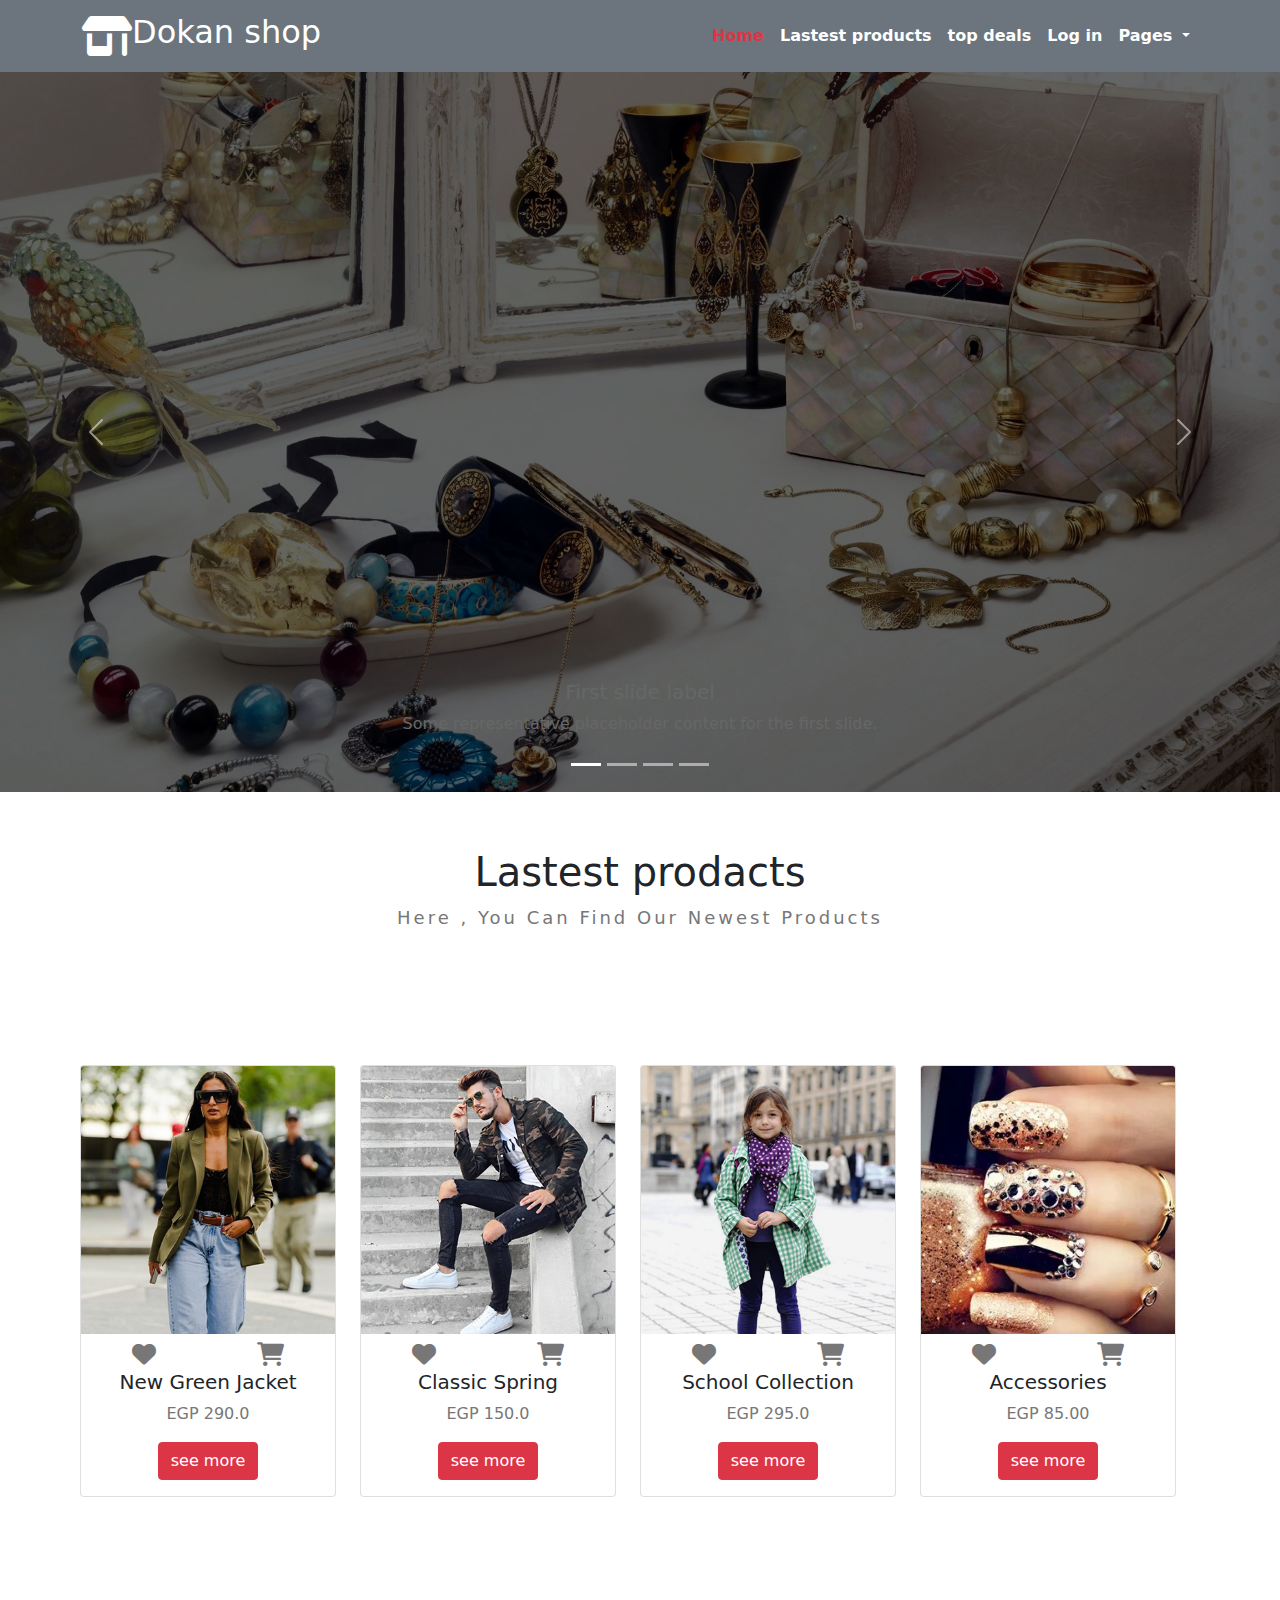
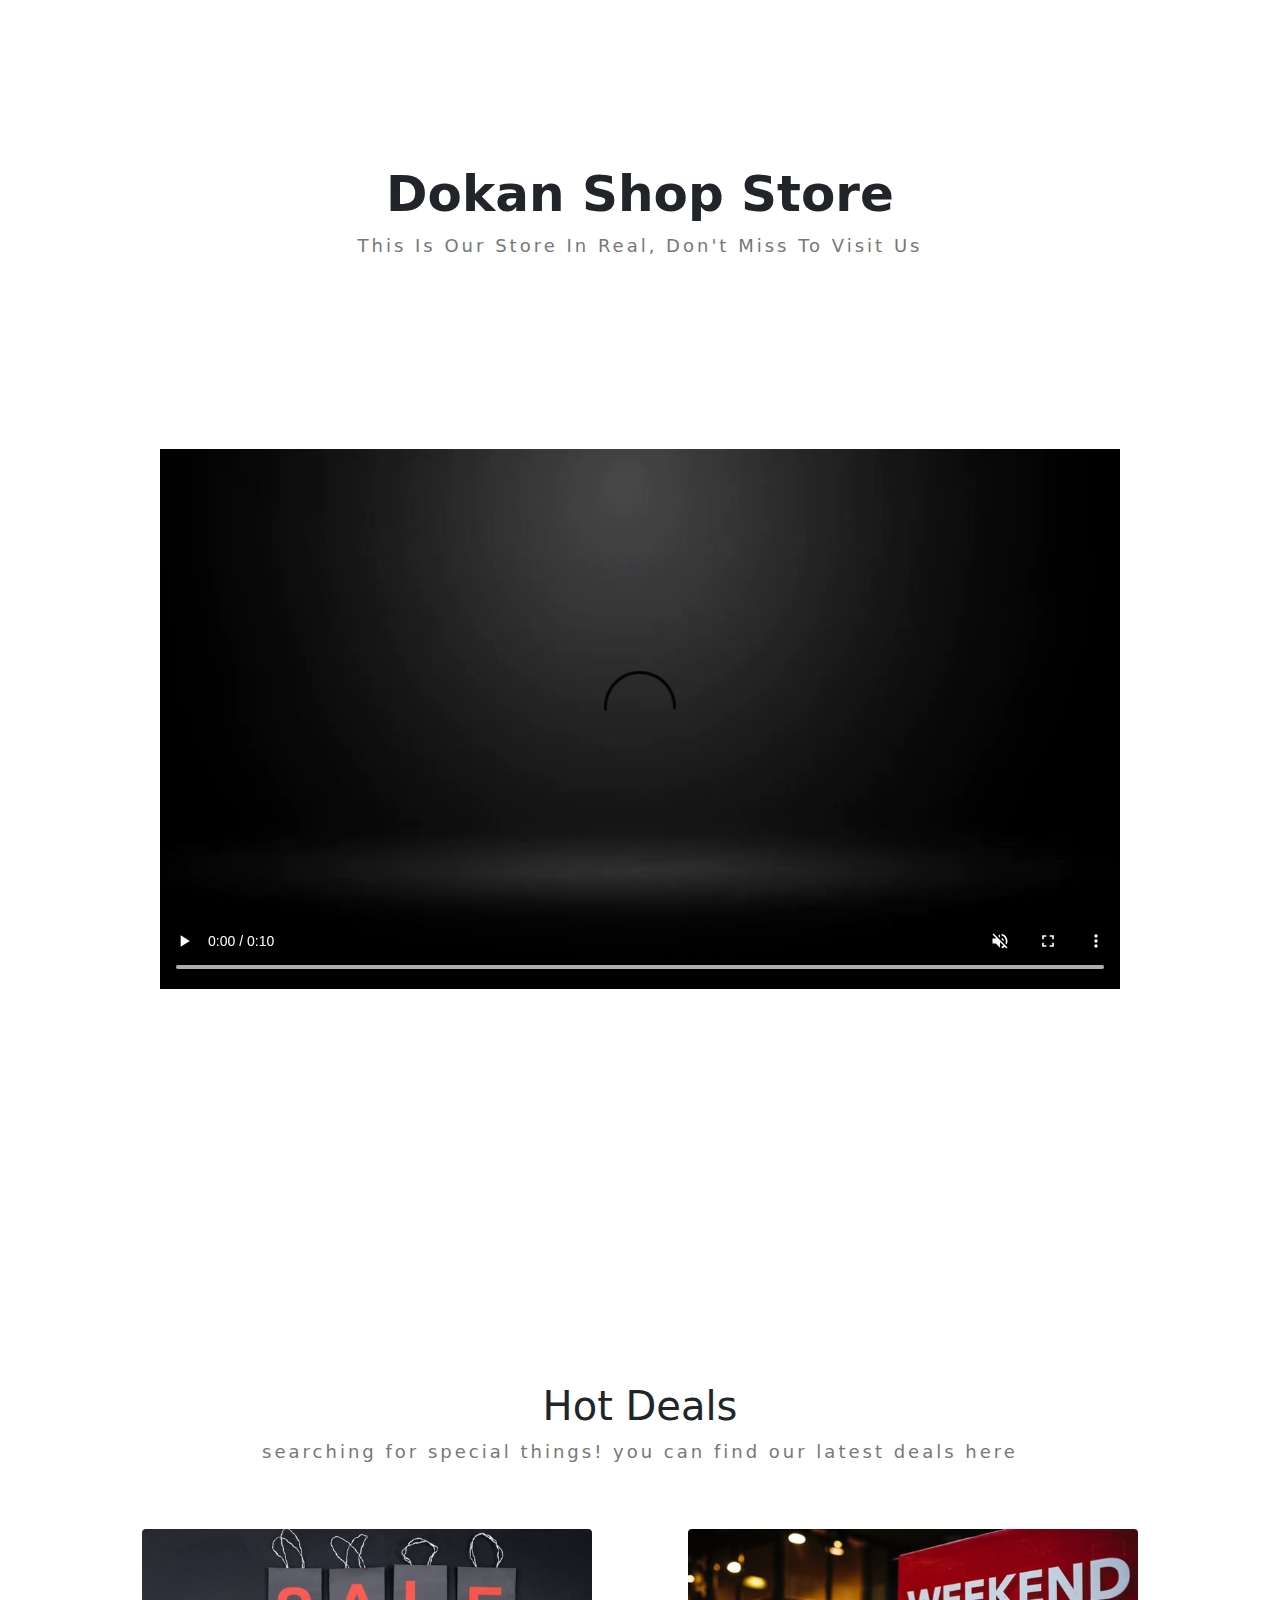
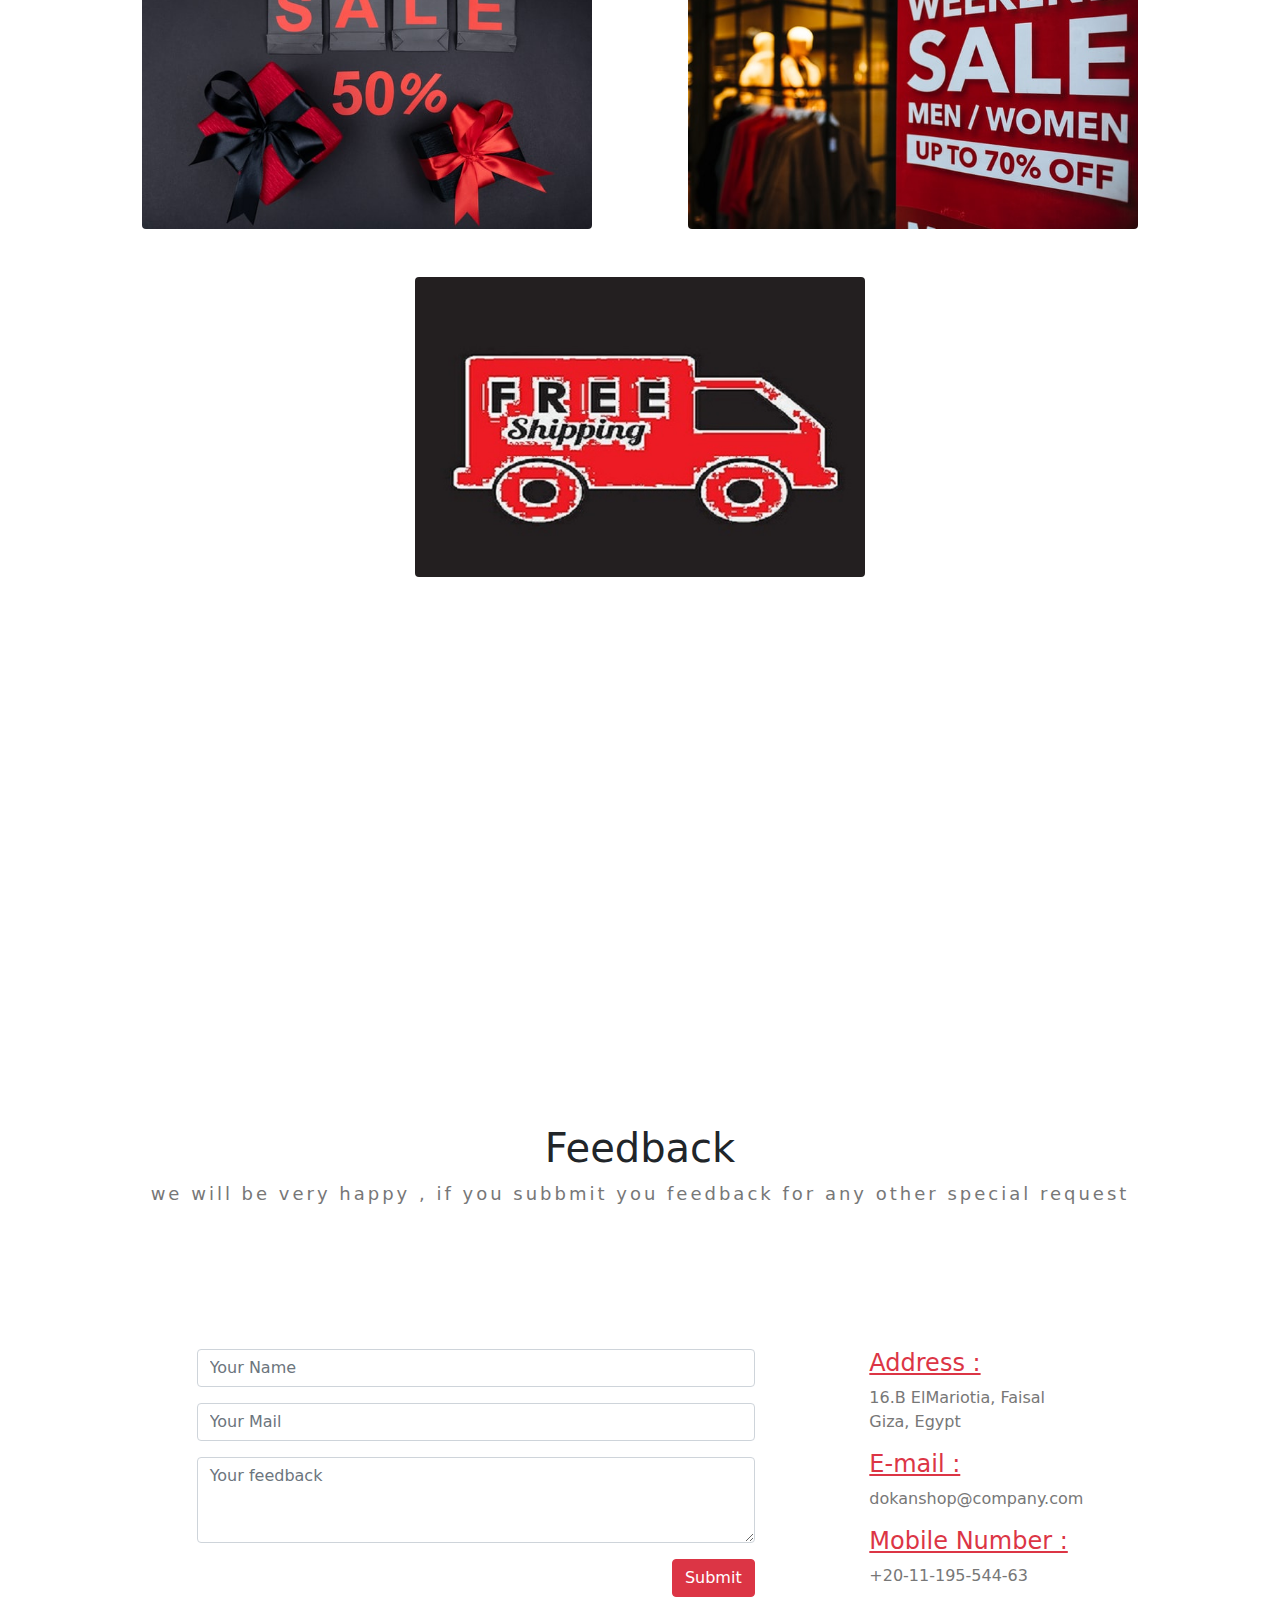
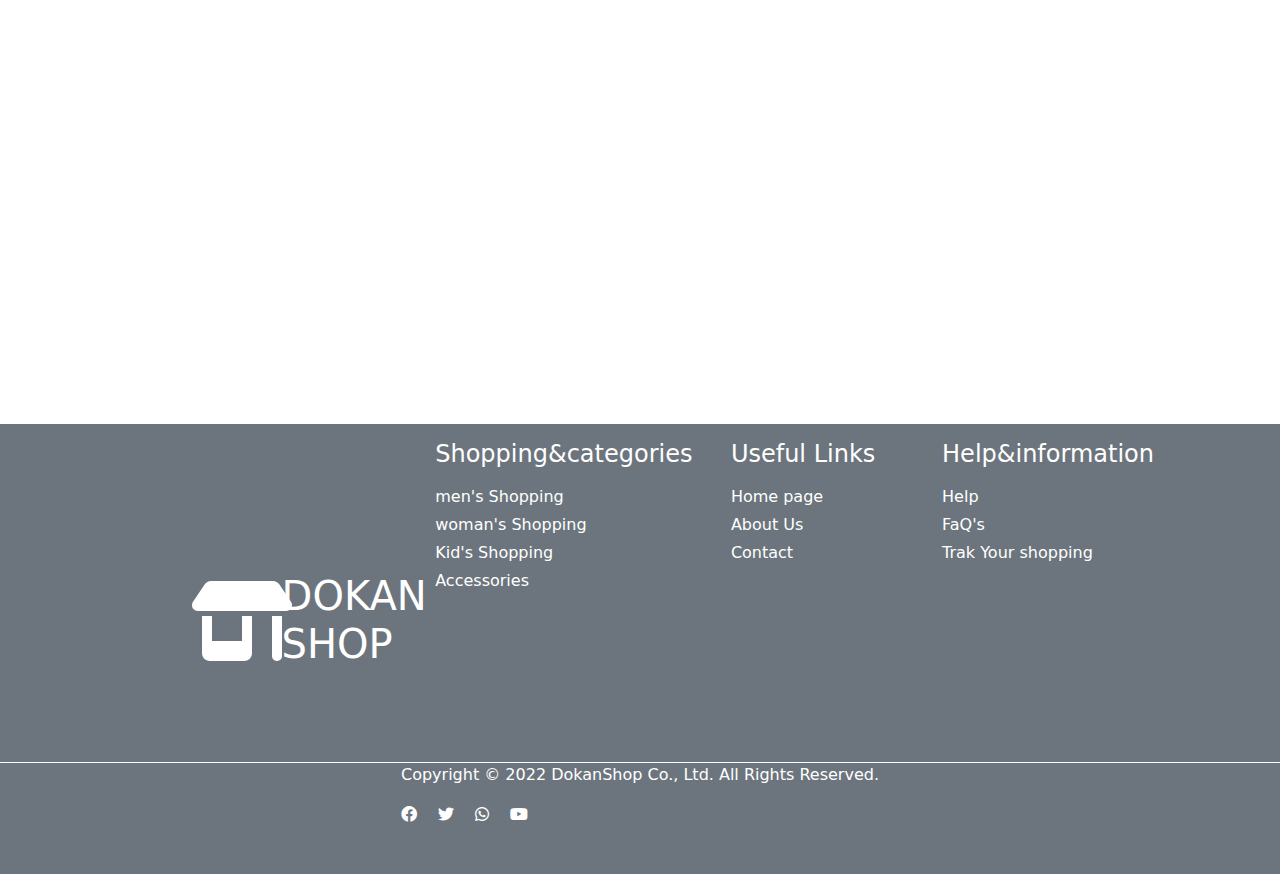
==== index.html @ e144c620 "Original" ====
<!DOCTYPE html>
<html lang="en">
<head>
    <meta charset="UTF-8">
    <meta http-equiv="X-UA-Compatible" content="IE=edge">
    <meta name="viewport" content="width=device-width, initial-scale=1.0">
    <link rel="stylesheet" href="all.css">
    <link rel="stylesheet" href="bootstrap/bootstrap.css">
    <link rel="stylesheet" href="style.css">
    <title>Home</title>
</head>
<body>
    <!-- s -->
    <nav class="navbar navbar-expand-lg navbar navbar-dark  text-white  bg-secondary sticky-top ">
        <div class="container">
          <i class="fa-solid fa-shop fs-1"></i>
          <a class="navbar-brand" href="#"><h2>Dokan shop</h2></a>
          <button class="navbar-toggler" type="button" data-bs-toggle="collapse" data-bs-target="#navbarSupportedContent" aria-controls="navbarSupportedContent" aria-expanded="false" aria-label="Toggle navigation">
            <span class="navbar-toggler-icon"></span>
          </button>
          <div class="collapse navbar-collapse justify-content-end" id="navbarSupportedContent">
            <ul class="navbar-nav mb-2 mb-lg-0">
              <li class="nav-item">
                <a class="nav-link active text-danger color" aria-current="page" href="#">Home</a>
              </li>
              <li class="nav-item">
                <a class="nav-link active  " href="#1111">Lastest products</a>
              </li>
              <li class="nav-item">
                <a class="nav-link active " href="#2222">top deals</a>
              </li>
              <li class="nav-item">
                <a class="nav-link active " href="log in .html">Log in</a>
              </li>
              <li class="nav-item dropdown">
                <a class="nav-link dropdown-toggle active " href="#" id="navbarDropdown" role="button" data-bs-toggle="dropdown" aria-expanded="false">
                  Pages
                </a>
                <ul class="dropdown-menu bg-secondary " aria-labelledby="navbarDropdown ">
                  <li><a class="dropdown-item text-white" href="About Us.html">About Us</a></li>
                  <li><a class="dropdown-item text-white" href="men's.html">men's</a></li>
                  <li><a class="dropdown-item text-white" href="woman's.html">Women's</a></li>
                  <li><a class="dropdown-item text-white" href="kid's.html">kid's</a></li>
                  <li><a class="dropdown-item text-white" href="Accessories.html">Accessories</a></li>
                  <li><hr class="dropdown-divider"></li>
                  <li><a class="dropdown-item text-white" href="contact Us.html">Contact us</a></li>
                </ul>
              </li>
              
            </ul>
           
          </div>
        </div>
      </nav>
    <!-- e -->
<!-- s -->
<div id="carouselExampleCaptions" class="carousel slide main" data-bs-ride="carousel">
    <div class="carousel-indicators ">
      <button type="button" data-bs-target="#carouselExampleCaptions" data-bs-slide-to="0" class="active" aria-current="true" aria-label="Slide 1"></button>
      <button type="button" data-bs-target="#carouselExampleCaptions" data-bs-slide-to="1" aria-label="Slide 2"></button>
      <button type="button" data-bs-target="#carouselExampleCaptions" data-bs-slide-to="2" aria-label="Slide 3"></button>
      <button type="button" data-bs-target="#carouselExampleCaptions" data-bs-slide-to="3" aria-label="Slide 4"></button>
    </div>
    <div class="carousel-inner ">
      <div class="carousel-item active ">
        <img src="images/1.jpg" class="d-block w-100 " alt="...">
        <div class="carousel-caption d-none d-md-block ">
          <h5 >First slide label</h5>
          <p  >Some representative placeholder content for the first slide.</p>
        </div>
      </div>
      <div class="carousel-item ">
        <img src="images/2.jpg" class="d-block w-100 " alt="...">
        <div class="carousel-caption d-none d-md-block">
          <h5 >Second slide label</h5>
          <p >Some representative placeholder content for the second slide.</p>
        </div>
      </div>
      <div class="carousel-item">
        <img src="images/3.jpg" class="d-block w-100 " alt="...">
        <div class="carousel-caption d-none d-md-block">
          <h5  >Third slide label</h5 >
          <p >Some representative placeholder content for the third slide.</p>
        </div>
      </div>
      <div class="carousel-item">
        <img src="images/4.jpg" class="d-block w-100 " alt="...">
        <div class="carousel-caption d-none d-md-block ">
          <h5>Third slide label</h5 >
          <p >Some representative placeholder content for the third slide.</p>
        </div>
      </div>
    </div>
    <button class="carousel-control-prev" type="button" data-bs-target="#carouselExampleCaptions" data-bs-slide="prev">
      <span class="carousel-control-prev-icon" aria-hidden="true"></span>
      <span class="visually-hidden">Previous</span>
    </button>
    <button class="carousel-control-next" type="button" data-bs-target="#carouselExampleCaptions" data-bs-slide="next">
      <span class="carousel-control-next-icon" aria-hidden="true"></span>
      <span class="visually-hidden">Next</span>
    </button>
  </div>
<!-- e -->

<div class="lastest w-100 vh-100" id="1111">
  <div class="lastest1 w-100 h-25 d-flex flex-column align-items-center mt-5 " >
    <div class="lastest2 mt-lg-2 ">
      <h1>Lastest prodacts</h1>
    </div>
    <div class="lastest3 ">
      <p class="font">Here , You Can Find Our Newest Products</p>
    </div>
  </div>



<div class="maint2 d-flex flex-lg-row justify-content-lg-center">

  <div class="card me-lg-4" style="width: 16rem;">
    <img src="images/women-01.jpg" class="card-img-top" alt="error">
    <div class="card-body text-center pt-2">
      <i class="fa-solid fa-heart me-lg-5 fs-4"></i>
      <i class="fa-solid fa-cart-shopping ms-lg-5 fs-4"></i>
      <h5 class="card-title">New Green Jacket</h5>
      <p class="card-text lll">EGP 290.0</p>
      <a href="woman's.html" class="btn btn-danger maintt22 ">see more</a>
    </div>
  </div>

  <div class="card me-lg-4" style="width: 16rem;">
    <img src="images/men-01.jpg" class="card-img-top" alt="error">
    <div class="card-body text-center pt-2">
      <i class="fa-solid fa-heart me-lg-5 fs-4 "></i>
      <i class="fa-solid fa-cart-shopping ms-lg-5 fs-4"></i>
      <h5 class="card-title">Classic Spring</h5>
      <p class="card-text lll">EGP 150.0</p>
      <a href="men's.html" class="btn btn-danger maintt22 ">see more</a>
    </div>
  </div>

  <div class="card me-lg-4" style="width: 16rem;">
    <img src="images/kid-01.jpg" class="card-img-top" alt="error">
    <div class="card-body text-center pt-2">
      <i class="fa-solid fa-heart fs-4 me-lg-5"></i>
      <i class="fa-solid fa-cart-shopping fs-4 ms-lg-5"></i>
      <h5 class="card-title">School Collection</h5>
      <p class="card-text lll">EGP 295.0</p>
      <a href="kid's.html" class="btn btn-danger maintt22">see more</a>
    </div>
  </div>
  <div class="card me-lg-4" style="width: 16rem;">
    <img src="images/accessories-01.jpg" class="card-img-top" alt="error">
    <div class="card-body text-center pt-2">
      <i class="fa-solid fa-heart fs-4 me-lg-5"></i>
      <i class="fa-solid fa-cart-shopping fs-4 ms-lg-5"></i>
      <h5 class="card-title">Accessories</h5>
      <p class="card-text lll">EGP 85.00</p>
      <a href="Accessories.html" class="btn btn-danger maintt22">see more</a>
    </div>
  </div>
</div>
</div>


<div class="top w-100 " >

  <div class="lastest1 w-100 h-25 d-flex flex-column align-items-center mt-lg-3 " >
    <div class="lastest2 mt-lg-2 ">
      <h1 class="fontt">Dokan Shop Store</h1>
    </div>
    <div class="lastest3 ">
      <p class="font">This Is Our Store In Real, Don't Miss To Visit Us</p>
    </div>
  </div>
<div class="maintt5 d-flex justify-content-center">
<video controls autoplay loop muted class="w-75" >  <source src="video/videoplayback.mp4 "> </video>
</div>
</div>



<div class="maint55 w-100 mt-lg-1" id="2222" >

  <div class="lastest1 w-100 h-25 d-flex flex-column align-items-center mt-5 " >
    <div class="lastest2 mt-lg-2 ">
      <h1 >Hot Deals</h1>
    </div>
    <div class="lastest3 ">
      <p class="font">searching for special things! you can find our latest deals here</p>
    </div>
    <div class="first">
      <img src="images/first.jpg" width="450" height="300" class="rounded float-start m-lg-5" alt="error">
    <img src="images/secound.jpg" width="450" height="300" class="rounded float-end m-lg-5" alt="error">
    </div>
    
    
    <div class="text-center">
      <img src="images/third.jpg" width="450" height="300" class="rounded" alt="error">
    </div>
  </div>
</div>



<div class="secound w-100 vh-100">
  <div class="lastest1 w-100 h-25 d-flex flex-column align-items-center " >
    <div class="lastest2  ">
      <h1 >Feedback</h1>
    </div>
    <div class="lastest3 ">
      <p class="font">we will be very happy , if you subbmit you feedback for any other special request</p>
    </div>
  </div>
<!-- s -->
<div class="third container d-flex justify-content-lg-evenly ">
  <form action="" class="w-50">
  <div class="mb-3 w-100 ">
    <input type="fname" class="form-control mb-lg-3" id="exampleFormControlInput1" placeholder="Your Name">
    <input type="fname" class="form-control" id="exampleFormControlInput1" placeholder="Your Mail ">
  </div>
  <div class="mb-3 w-100">
    <textarea class="form-control" id="exampleFormControlTextarea1" rows="3" placeholder="Your feedback"></textarea></div>
     <div class="third1 d-flex flex-row-reverse"><input class="btn btn-danger" type="submit" value="Submit"></div>
  </form>
  <div class="third2">
    <div class="third3 mb-3">
      <ul class="list-unstyled">
     <li class="text-danger text-decoration-underline"> <h4>Address :</h4></li>
     <li class=" font3">16.B ElMariotia, Faisal</li>
     <li class="font3">Giza, Egypt</li>  
    </ul>
    </div>
    <div class="third4 mb-3">
      <ul class="list-unstyled">
  <li class="text-danger text-decoration-underline"><h4>E-mail :</h4></li>
  <li class="font3">dokanshop@company.com</li>
  </ul>
    </div>
    <div class="third5 ">
    <ul class="list-unstyled">
  <li class="text-danger text-decoration-underline"><h4>Mobile Number :</h4></li>
  <li class="font3">+20-11-195-544-63</li>
  </ul>
    </div>
  </div>
</div>
<!-- e -->
</div>





























<div class="footer w-100 bg-secondary ">
     

  <div class="footer11 w-100 h-75 d-flex flex-row-reverse"> <div class="footer5 text-white d-flex flex-row w-50">
    <div class="footer1 d-flex flex-column">
      <h4 class="mb-3 mt-3">Shopping&categories</h4>
      <a class="footer55 mb-1 " href="men's.html">men's Shopping</a >
      <a class="footer55 mb-1" href="woman's.html">woman's Shopping</a >
      <a class="footer55 mb-1" href="kid's.html">Kid's Shopping</a >
      <a class="footer55 mb-1" href="Accessories.html">Accessories</a >
    </div>
    <div class="footer3 d-flex flex-column w-25">
      <h4 class="mb-3 mt-3">Useful Links</h4>
      <a class="footer55 mb-1"  href="index.html">Home page</a >
      <a class="footer55 mb-1" href="About Us.html">About Us</a >
      <a class="footer55 mb-1" href="contact Us.html">Contact</a >
    </div>
    <div class="footer4 d-flex flex-column">
      <h4 class="mb-3 mt-3">Help&information</h4>
      <a class="footer55 mb-1" href="log in .html">Help</a >
      <a class="footer55 mb-1" href="log in .html">FaQ's</a >
      <a class="footer55" href="log in .html">Trak Your shopping</a>
    </div>
  
  </div><div class="footer2 d-flex flex-column-reverse ">
    
    <a class="footer65" href="log in .html"><h1 class="footer95 text-white ">DOKAN SHOP</h1></a>
  </div>
  <div class="footer22 d-flex flex-column-reverse"><i class="fa-solid fa-shop"></i></div>
  </div>
  <div class="footer10 bg-white w-100 "></div>
 
  <div class="footer30 w-100 h-25 d-flex justify-content-center">
    <div class="footer20 text-white">
    <p>Copyright © 2022 DokanShop Co., Ltd. All Rights Reserved.</p>
    <i class="fa-brands fa-facebook me-lg-3"></i>
    <i class="fa-brands fa-twitter me-lg-3"></i>
    <i class="fa-brands fa-whatsapp me-lg-3"></i>
    <i class="fa-brands fa-youtube me-lg-3"></i>
    </div>
</div>



</div>
</div>
</div>
    <script src="bootstrap/popper.js"></script>
    <script src="bootstrap/bootstrap.js"></script>
</body>
</html>
---- style.css ----
*{
    /* z-index: ; */
    scroll-behavior: smooth;
}
.collapse {
    font-weight: 700;
}
.nav-link:hover{
    background-color: red;
    font-variant: all-petite-caps;
}
.color:hover{
    color: white!important ;
}
.dropdown{
    font-weight: 600;
}
.dropdown-item:hover{
    background-color: red;
    font-variant: all-petite-caps;
}
.carousel-inner{
    position: relative;
    z-index: 0;
}
.dropdown-menu{
    z-index: 5;
}

.carousel-inner::after {
 position: absolute!important;
width: 100%;
height: 100%;
content: "";
background-color: rgba(0, 0, 0, 60%);
z-index: 0;

}
.carousel-item{
    z-index: 0;
}



.maint{
    height: 80vh;
    transform: translate(-50%,-50%);
}
.maint3{
    height: 20px;
}
.footer{
    height: 50vh;
    
}
.footer1{
    height: 19vh;
    text-decoration-line: none;
    color: white;
    width: 35%;
}
.footer3{
    height: 19vh;
    text-decoration-line: none;
    color: white;
}
.footer4{
    height: 19vh;
    text-decoration-line: none;
    color: white;
}
.footer5{
    flex-basis: 66%;
}
.footer55{
    text-decoration-line: none;
    color: white;
}
.footer2{
    width: 12%;
    height: 28vh;
}
.footer65{
    text-decoration-line:none ;
}
.footer10{
    height: 1px;
    
}
.footer22{
    width: 7%;
    height: 70%;
    font-size: 80px;
    color: white;
}
.footer95:hover{
    color: blue!important;
}
.fa-facebook:hover{
color: blue;
cursor: pointer;
}
.fa-twitter:hover{
    color: blue;
    cursor: pointer;
}
.fa-whatsapp:hover{
    color: green;
    cursor: pointer;
}
.fa-youtube:hover{
    color: red;
    cursor: pointer;
}
.font{
    color: #777;
    font-size: 18px;
    letter-spacing: 3px;
}
.carousel-caption{
    z-index: 10;
}
.maintt22:hover{
    transform: scale(1.1);
}
.fa-cart-shopping:hover{
    color: red;
    cursor: pointer;
}
.fa-heart:hover{
    color: red;
    cursor: pointer;
}
.fa-heart,.fa-cart-shopping,.lll{
    color: #777;
}
.fontt{
    font-size: 50px;
    font-weight: 600;
}
.maint55{
    height: 150vh;
}
.top{
    height: 130vh;
}
.font3{
    color: #777;
}
.header{
    height: 50vh;
    background:url(/images/11.jpg);
    background-size: cover;
    background-repeat: no-repeat;
    position: relative;
}
.header::after{
    position: absolute;
    content: "";
    width: 100%;
    height: 100%;
    background-color: rgba(0, 0, 0, 50%);
}
.header1{
    z-index: 10!important ;
}
.t5555{
    font-size: 60px;
}
.headerr2{
    height: 2px;
}
.kk{
    height: 250vh;
}
.cardt:hover{
transform: scale(1.05);
background-color: darkgray;
color: white;
cursor: pointer;
transition: 0.5s all;
}
.kk1{
    height: 270vh;
}
.fit1{
    border:  solid;
}
.third223{
    font-size: 30px;
}
.hold{
    font-size: 40px;
}
.p5{
    z-index: 100;
}
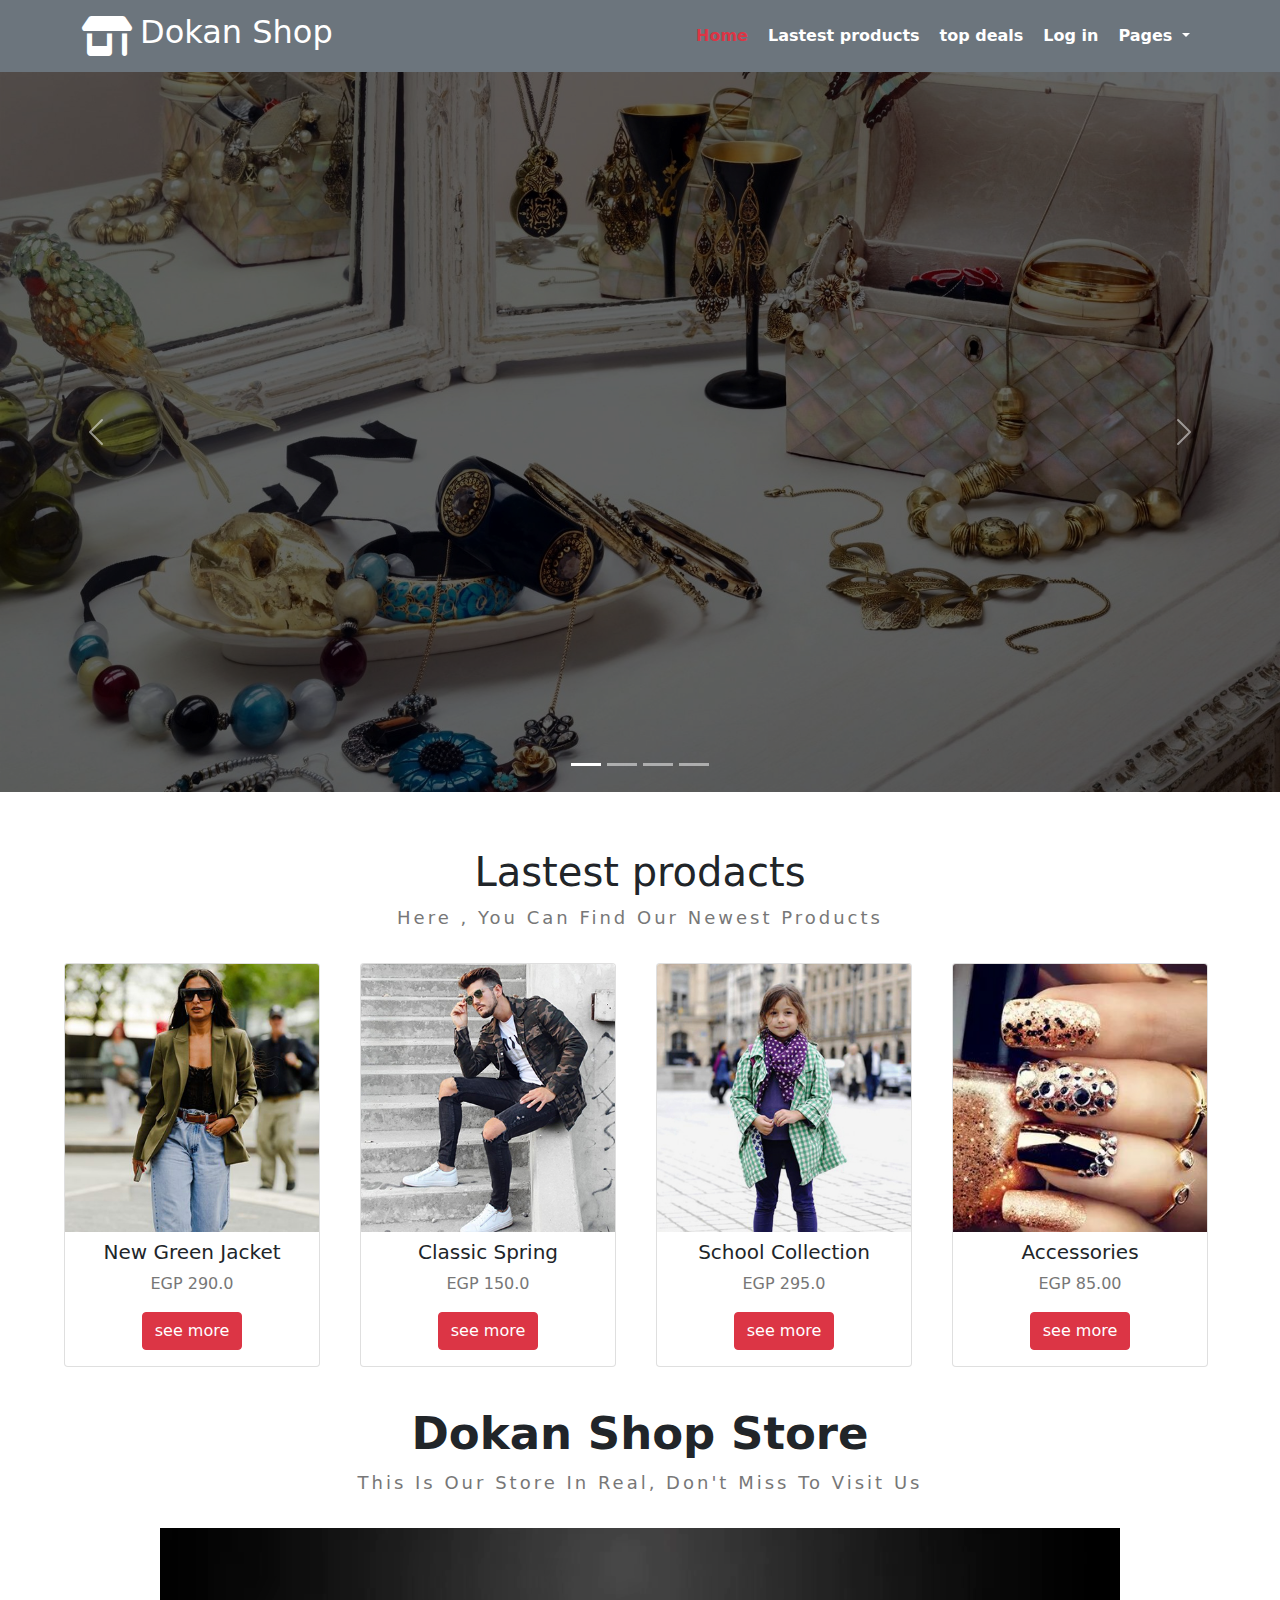
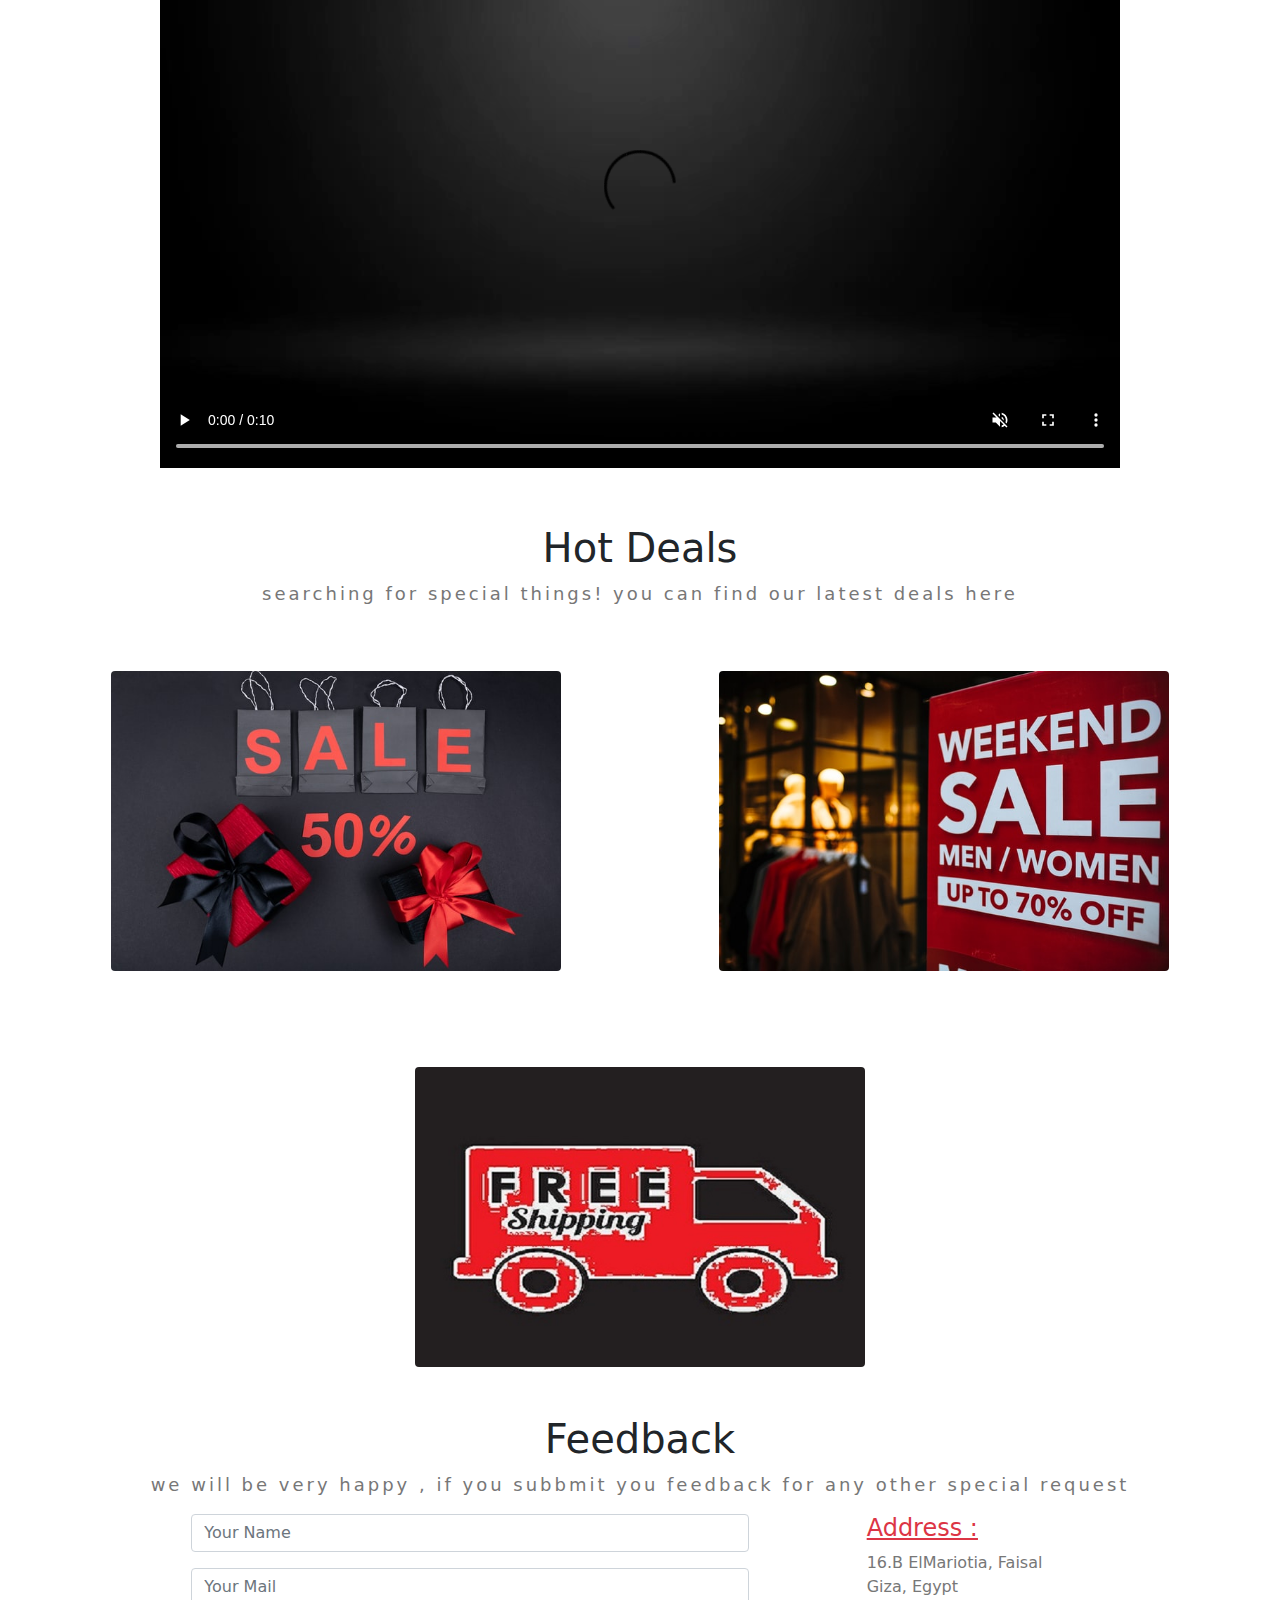
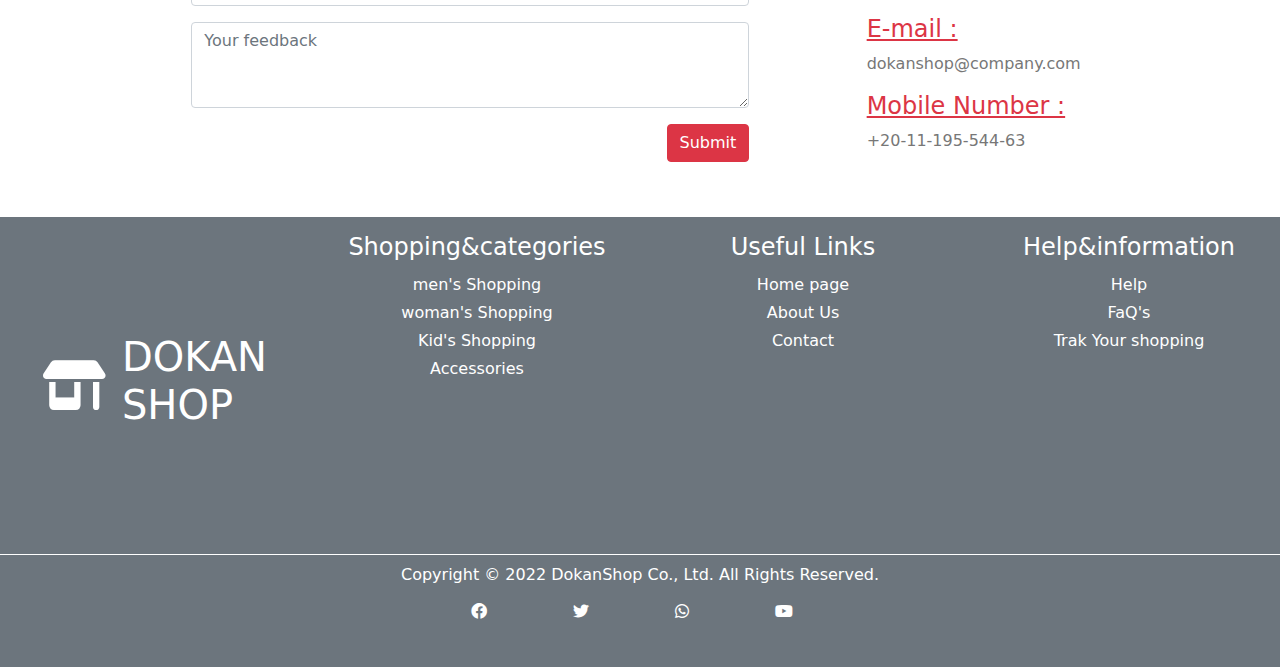
==== commit 9213b994: "first update responsef home page" ====
--- a/index.html
+++ b/index.html
@@ -13,23 +13,23 @@
     <!-- s -->
     <nav class="navbar navbar-expand-lg navbar navbar-dark  text-white  bg-secondary sticky-top ">
         <div class="container">
-          <i class="fa-solid fa-shop fs-1"></i>
-          <a class="navbar-brand" href="#"><h2>Dokan shop</h2></a>
+          <i class="fa-solid fa-shop fs-1 "></i>
+          <a class="navbar-brand ms-2" href="#"><h2>Dokan Shop</h2></a>
           <button class="navbar-toggler" type="button" data-bs-toggle="collapse" data-bs-target="#navbarSupportedContent" aria-controls="navbarSupportedContent" aria-expanded="false" aria-label="Toggle navigation">
             <span class="navbar-toggler-icon"></span>
           </button>
           <div class="collapse navbar-collapse justify-content-end" id="navbarSupportedContent">
             <ul class="navbar-nav mb-2 mb-lg-0">
-              <li class="nav-item">
+              <li class="nav-item me-1">
                 <a class="nav-link active text-danger color" aria-current="page" href="#">Home</a>
               </li>
-              <li class="nav-item">
+              <li class="nav-item me-1">
                 <a class="nav-link active  " href="#1111">Lastest products</a>
               </li>
-              <li class="nav-item">
+              <li class="nav-item me-1">
                 <a class="nav-link active " href="#2222">top deals</a>
               </li>
-              <li class="nav-item">
+              <li class="nav-item me-1">
                 <a class="nav-link active " href="log in .html">Log in</a>
               </li>
               <li class="nav-item dropdown">
@@ -63,32 +63,16 @@
     </div>
     <div class="carousel-inner ">
       <div class="carousel-item active ">
-        <img src="images/1.jpg" class="d-block w-100 " alt="...">
-        <div class="carousel-caption d-none d-md-block ">
-          <h5 >First slide label</h5>
-          <p  >Some representative placeholder content for the first slide.</p>
-        </div>
+        <img src="images/1.jpg" class="d-block w-100 "  alt="...">
       </div>
       <div class="carousel-item ">
         <img src="images/2.jpg" class="d-block w-100 " alt="...">
-        <div class="carousel-caption d-none d-md-block">
-          <h5 >Second slide label</h5>
-          <p >Some representative placeholder content for the second slide.</p>
-        </div>
       </div>
       <div class="carousel-item">
         <img src="images/3.jpg" class="d-block w-100 " alt="...">
-        <div class="carousel-caption d-none d-md-block">
-          <h5  >Third slide label</h5 >
-          <p >Some representative placeholder content for the third slide.</p>
-        </div>
       </div>
       <div class="carousel-item">
         <img src="images/4.jpg" class="d-block w-100 " alt="...">
-        <div class="carousel-caption d-none d-md-block ">
-          <h5>Third slide label</h5 >
-          <p >Some representative placeholder content for the third slide.</p>
-        </div>
       </div>
     </div>
     <button class="carousel-control-prev" type="button" data-bs-target="#carouselExampleCaptions" data-bs-slide="prev">
@@ -102,7 +86,7 @@
   </div>
 <!-- e -->
 
-<div class="lastest w-100 vh-100" id="1111">
+<div class="lastest w-100 " id="1111">
   <div class="lastest1 w-100 h-25 d-flex flex-column align-items-center mt-5 " >
     <div class="lastest2 mt-lg-2 ">
       <h1>Lastest prodacts</h1>
@@ -114,106 +98,98 @@
 
 
 
-<div class="maint2 d-flex flex-lg-row justify-content-lg-center">
-
-  <div class="card me-lg-4" style="width: 16rem;">
+<div class=" d-flex flex-wrap justify-content-center ">
+
+  <div class="card me-lg-4 m-3" style="width: 16rem;">
     <img src="images/women-01.jpg" class="card-img-top" alt="error">
     <div class="card-body text-center pt-2">
-      <i class="fa-solid fa-heart me-lg-5 fs-4"></i>
-      <i class="fa-solid fa-cart-shopping ms-lg-5 fs-4"></i>
       <h5 class="card-title">New Green Jacket</h5>
       <p class="card-text lll">EGP 290.0</p>
       <a href="woman's.html" class="btn btn-danger maintt22 ">see more</a>
     </div>
   </div>
 
-  <div class="card me-lg-4" style="width: 16rem;">
+  <div class="card me-lg-4 m-3" style="width: 16rem;">
     <img src="images/men-01.jpg" class="card-img-top" alt="error">
     <div class="card-body text-center pt-2">
-      <i class="fa-solid fa-heart me-lg-5 fs-4 "></i>
-      <i class="fa-solid fa-cart-shopping ms-lg-5 fs-4"></i>
       <h5 class="card-title">Classic Spring</h5>
       <p class="card-text lll">EGP 150.0</p>
       <a href="men's.html" class="btn btn-danger maintt22 ">see more</a>
     </div>
   </div>
 
-  <div class="card me-lg-4" style="width: 16rem;">
+  <div class="card me-lg-4 m-3" style="width: 16rem;">
     <img src="images/kid-01.jpg" class="card-img-top" alt="error">
     <div class="card-body text-center pt-2">
-      <i class="fa-solid fa-heart fs-4 me-lg-5"></i>
-      <i class="fa-solid fa-cart-shopping fs-4 ms-lg-5"></i>
       <h5 class="card-title">School Collection</h5>
       <p class="card-text lll">EGP 295.0</p>
       <a href="kid's.html" class="btn btn-danger maintt22">see more</a>
     </div>
   </div>
-  <div class="card me-lg-4" style="width: 16rem;">
+  <div class="card me-lg-4 m-3" style="width: 16rem;">
     <img src="images/accessories-01.jpg" class="card-img-top" alt="error">
     <div class="card-body text-center pt-2">
-      <i class="fa-solid fa-heart fs-4 me-lg-5"></i>
-      <i class="fa-solid fa-cart-shopping fs-4 ms-lg-5"></i>
       <h5 class="card-title">Accessories</h5>
       <p class="card-text lll">EGP 85.00</p>
       <a href="Accessories.html" class="btn btn-danger maintt22">see more</a>
     </div>
   </div>
 </div>
-</div>
-
-
-<div class="top w-100 " >
+</div> 
+
+
+ <div class="w-100 " >
 
   <div class="lastest1 w-100 h-25 d-flex flex-column align-items-center mt-lg-3 " >
     <div class="lastest2 mt-lg-2 ">
       <h1 class="fontt">Dokan Shop Store</h1>
     </div>
     <div class="lastest3 ">
-      <p class="font">This Is Our Store In Real, Don't Miss To Visit Us</p>
-    </div>
-  </div>
-<div class="maintt5 d-flex justify-content-center">
+      <p class="font fontp">This Is Our Store In Real, Don't Miss To Visit Us</p>
+    </div>
+  </div>
+<div class="d-flex justify-content-center mt-3 mb-5">
 <video controls autoplay loop muted class="w-75" >  <source src="video/videoplayback.mp4 "> </video>
 </div>
-</div>
-
-
-
-<div class="maint55 w-100 mt-lg-1" id="2222" >
+</div> 
+
+
+
+<div class="w-100 mt-4" id="2222" >
 
   <div class="lastest1 w-100 h-25 d-flex flex-column align-items-center mt-5 " >
     <div class="lastest2 mt-lg-2 ">
       <h1 >Hot Deals</h1>
     </div>
     <div class="lastest3 ">
-      <p class="font">searching for special things! you can find our latest deals here</p>
-    </div>
-    <div class="first">
-      <img src="images/first.jpg" width="450" height="300" class="rounded float-start m-lg-5" alt="error">
-    <img src="images/secound.jpg" width="450" height="300" class="rounded float-end m-lg-5" alt="error">
-    </div>
-    
-    
-    <div class="text-center">
-      <img src="images/third.jpg" width="450" height="300" class="rounded" alt="error">
-    </div>
-  </div>
-</div>
-
-
-
-<div class="secound w-100 vh-100">
+      <p class="font fontp text-center">searching for special things! you can find our latest deals here</p>
+    </div>
+    <div class="first d-flex flex-wrap justify-content-evenly">
+      <img src="images/first.jpg" width="450" height="300" class="rounded float-start m-lg-5 m-2" alt="error">
+    <img src="images/secound.jpg" width="450" height="300" class="rounded float-end m-lg-5 m-2" alt="error">
+    
+    
+    
+
+      <img src="images/third.jpg" width="450" height="300" class="rounded m-lg-5 m-2" alt="error">
+    </div>
+  </div>
+</div> 
+
+
+
+ <div class="secound w-100 ">
   <div class="lastest1 w-100 h-25 d-flex flex-column align-items-center " >
     <div class="lastest2  ">
       <h1 >Feedback</h1>
     </div>
     <div class="lastest3 ">
-      <p class="font">we will be very happy , if you subbmit you feedback for any other special request</p>
-    </div>
-  </div>
+      <p class="font fontp text-center">we will be very happy , if you subbmit you feedback for any other special request</p>
+    </div>
+  </div> 
 <!-- s -->
-<div class="third container d-flex justify-content-lg-evenly ">
-  <form action="" class="w-50">
+<div class="third container d-flex flex-wrap-reverse justify-content-evenly ">
+  <form action="" class="w-50 me-2">
   <div class="mb-3 w-100 ">
     <input type="fname" class="form-control mb-lg-3" id="exampleFormControlInput1" placeholder="Your Name">
     <input type="fname" class="form-control" id="exampleFormControlInput1" placeholder="Your Mail ">
@@ -222,7 +198,7 @@
     <textarea class="form-control" id="exampleFormControlTextarea1" rows="3" placeholder="Your feedback"></textarea></div>
      <div class="third1 d-flex flex-row-reverse"><input class="btn btn-danger" type="submit" value="Submit"></div>
   </form>
-  <div class="third2">
+  <div class="third2 me-2 mb-5">
     <div class="third3 mb-3">
       <ul class="list-unstyled">
      <li class="text-danger text-decoration-underline"> <h4>Address :</h4></li>
@@ -230,7 +206,7 @@
      <li class="font3">Giza, Egypt</li>  
     </ul>
     </div>
-    <div class="third4 mb-3">
+    <div class="third4 mb-3 ">
       <ul class="list-unstyled">
   <li class="text-danger text-decoration-underline"><h4>E-mail :</h4></li>
   <li class="font3">dokanshop@company.com</li>
@@ -243,79 +219,84 @@
   </ul>
     </div>
   </div>
-</div>
+</div> 
 <!-- e -->
-</div>
-
-
-
-
-
-
-
-
-
-
-
-
-
-
-
-
-
-
-
-
-
-
-
-
-
-
-
-
-
-<div class="footer w-100 bg-secondary ">
+ </div> 
+
+
+
+
+
+
+
+
+
+
+
+
+
+
+
+
+
+
+
+
+
+
+
+
+
+
+
+
+
+ <div class="footer w-100 bg-secondary  ">
      
 
-  <div class="footer11 w-100 h-75 d-flex flex-row-reverse"> <div class="footer5 text-white d-flex flex-row w-50">
-    <div class="footer1 d-flex flex-column">
-      <h4 class="mb-3 mt-3">Shopping&categories</h4>
-      <a class="footer55 mb-1 " href="men's.html">men's Shopping</a >
+  <div class="footer11 h-75  d-flex justify-content-evenly  flex-wrap row "> 
+    
+    <div class="  align-items-center d-flex justify-content-center text-white col-lg-3 col-md-6 col-sm-12">
+      <i class="fa-solid fa-shop me-3 ms-2 "id="icon"></i>
+      <a class="footer65" href="log in .html"><h1 class="footer95 text-white ">DOKAN <br>SHOP</h1></a>
+    </div>
+    
+    <div class=" d-flex flex-column mt-lg-3 mt-md-2 mt-sm-2 col-lg-3 col-md-6 col-sm-12 ">
+      <h4 class=" text-white text-center">Shopping&categories</h4>
+      <a class="footer55 mb-1 mt-1 " href="men's.html">men's Shopping</a >
       <a class="footer55 mb-1" href="woman's.html">woman's Shopping</a >
       <a class="footer55 mb-1" href="kid's.html">Kid's Shopping</a >
       <a class="footer55 mb-1" href="Accessories.html">Accessories</a >
     </div>
-    <div class="footer3 d-flex flex-column w-25">
-      <h4 class="mb-3 mt-3">Useful Links</h4>
-      <a class="footer55 mb-1"  href="index.html">Home page</a >
+    <div class=" d-flex flex-column mt-sm-2  mt-lg-3 col-lg-3 col-md-6 col-sm-12">
+      <h4 class=" text-white text-center">Useful Links</h4>
+      <a class="footer55 mb-1 mt-1"  href="index.html">Home page</a >
       <a class="footer55 mb-1" href="About Us.html">About Us</a >
       <a class="footer55 mb-1" href="contact Us.html">Contact</a >
     </div>
-    <div class="footer4 d-flex flex-column">
-      <h4 class="mb-3 mt-3">Help&information</h4>
-      <a class="footer55 mb-1" href="log in .html">Help</a >
+    <div class=" d-flex flex-column mt-sm-2 mb-sm-2 mt-lg-3 col-lg-3 col-md-6 col-sm-12">
+      <h4 class=" text-white text-center">Help&information</h4>
+      <a class="footer55 mb-1 mt-1" href="log in .html">Help</a >
       <a class="footer55 mb-1" href="log in .html">FaQ's</a >
       <a class="footer55" href="log in .html">Trak Your shopping</a>
     </div>
   
-  </div><div class="footer2 d-flex flex-column-reverse ">
-    
-    <a class="footer65" href="log in .html"><h1 class="footer95 text-white ">DOKAN SHOP</h1></a>
-  </div>
-  <div class="footer22 d-flex flex-column-reverse"><i class="fa-solid fa-shop"></i></div>
-  </div>
+  </div>
+  
   <div class="footer10 bg-white w-100 "></div>
  
-  <div class="footer30 w-100 h-25 d-flex justify-content-center">
-    <div class="footer20 text-white">
+  <div class=" w-100 h-25 d-flex justify-content-center">
+    <div class=" text-white mt-md-2 mt-sm-2">
     <p>Copyright © 2022 DokanShop Co., Ltd. All Rights Reserved.</p>
-    <i class="fa-brands fa-facebook me-lg-3"></i>
-    <i class="fa-brands fa-twitter me-lg-3"></i>
-    <i class="fa-brands fa-whatsapp me-lg-3"></i>
-    <i class="fa-brands fa-youtube me-lg-3"></i>
-    </div>
-</div>
+    <div class=" d-flex justify-content-evenly">
+      <i class="fa-brands fa-facebook me-lg-3"></i>
+      <i class="fa-brands fa-twitter me-lg-3"></i>
+      <i class="fa-brands fa-whatsapp me-lg-3"></i>
+      <i class="fa-brands fa-youtube me-lg-3"></i>
+    </div>
+   
+    </div>
+</div> 
 
 
 
--- a/style.css
+++ b/style.css
@@ -7,7 +7,8 @@
 }
 .nav-link:hover{
     background-color: red;
-    font-variant: all-petite-caps;
+    /* font-variant: all-petite-caps; */
+    border-radius: 10px;
 }
 .color:hover{
     color: white!important ;
@@ -17,7 +18,8 @@
 }
 .dropdown-item:hover{
     background-color: red;
-    font-variant: all-petite-caps;
+    border-radius: 10px;
+    /* font-variant: all-petite-caps; */
 }
 .carousel-inner{
     position: relative;
@@ -74,6 +76,7 @@
 }
 .footer55{
     text-decoration-line: none;
+    text-align: center;
     color: white;
 }
 .footer2{
@@ -135,15 +138,11 @@
     color: #777;
 }
 .fontt{
-    font-size: 50px;
+    font-size: 45px;
     font-weight: 600;
 }
-.maint55{
-    height: 150vh;
-}
-.top{
-    height: 130vh;
-}
+
+
 .font3{
     color: #777;
 }
@@ -194,4 +193,27 @@
 }
 .p5{
     z-index: 100;
-}+}
+#icon{
+    font-size: 50px;
+}
+
+
+@media screen and (max-width: 770px) {
+    .footer {
+      height: 80vh;
+    }
+    .font{
+        font-size: 13px;
+    }
+   
+  }
+  @media screen and (max-width: 470px) {
+    .fontt{
+        font-size: 35px;
+        font-weight: 500;
+    }
+   .fontp{
+      font-size: 11px;
+   }
+  }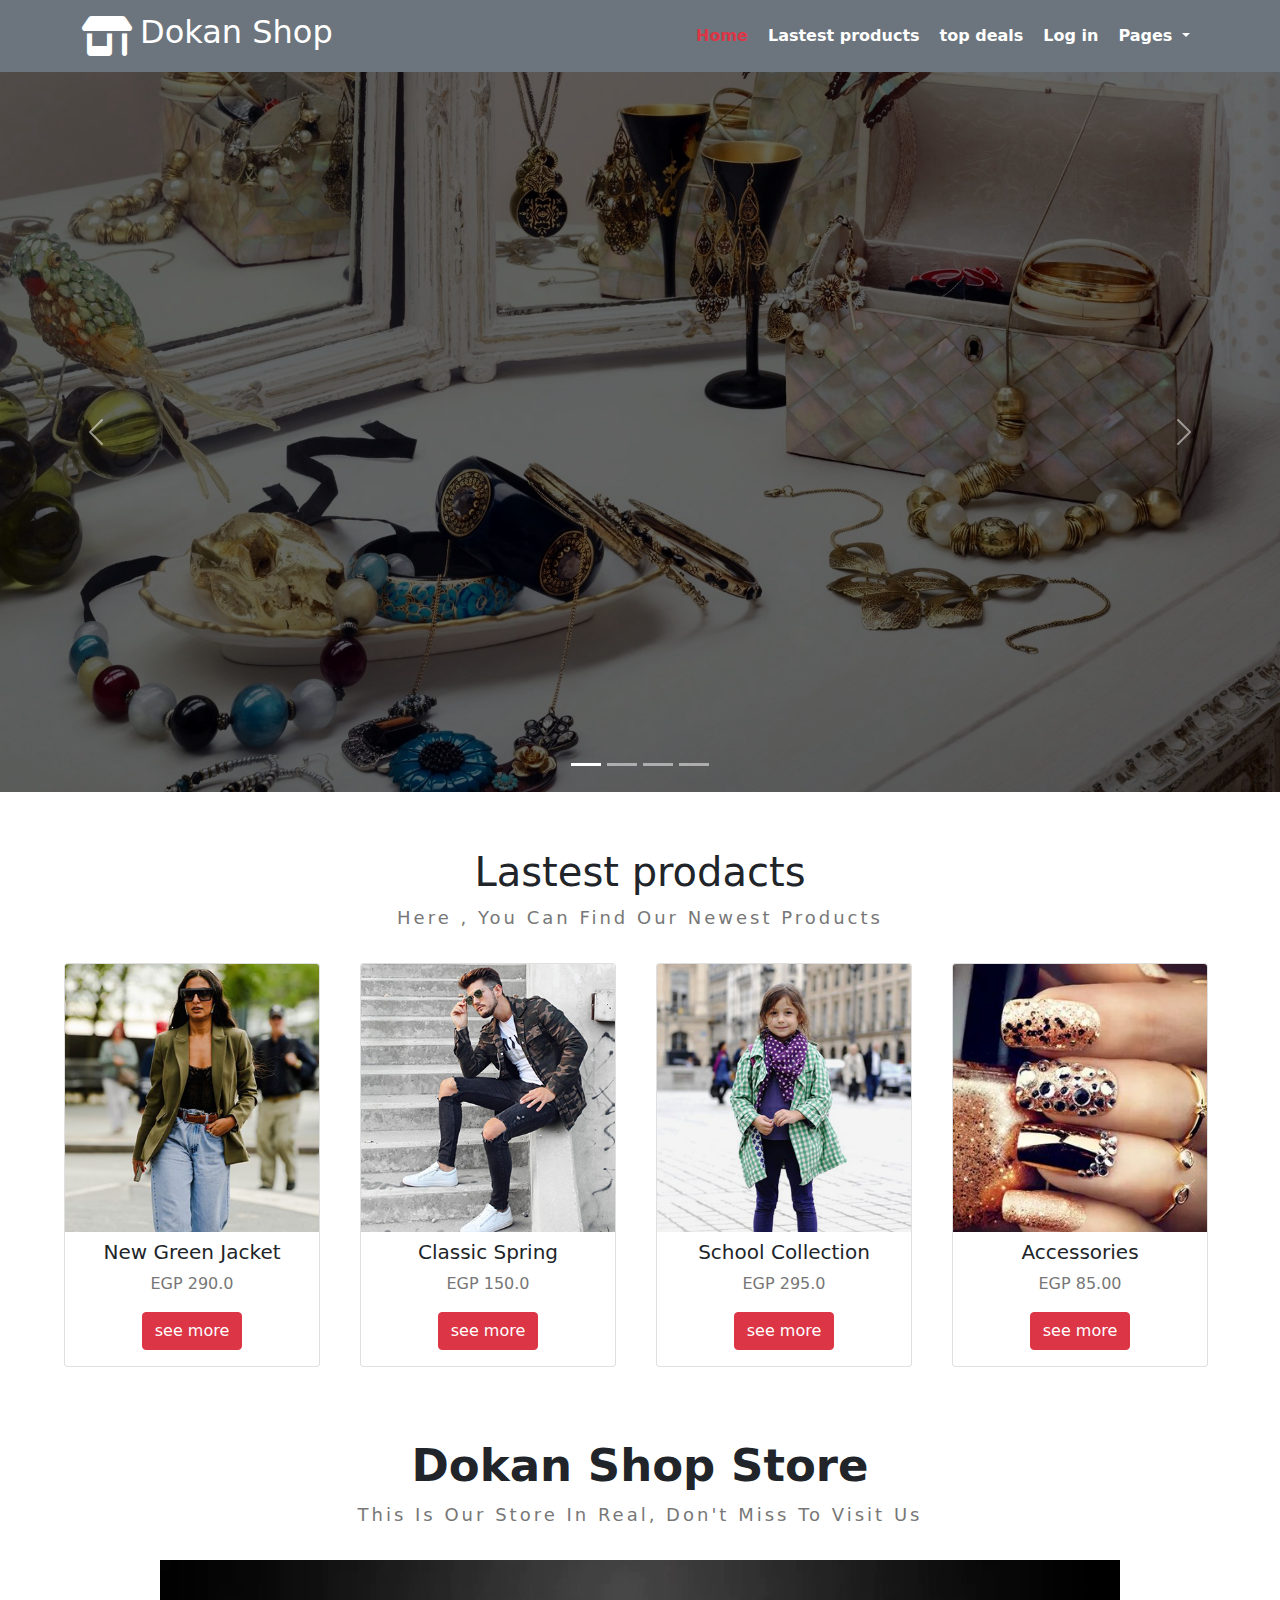
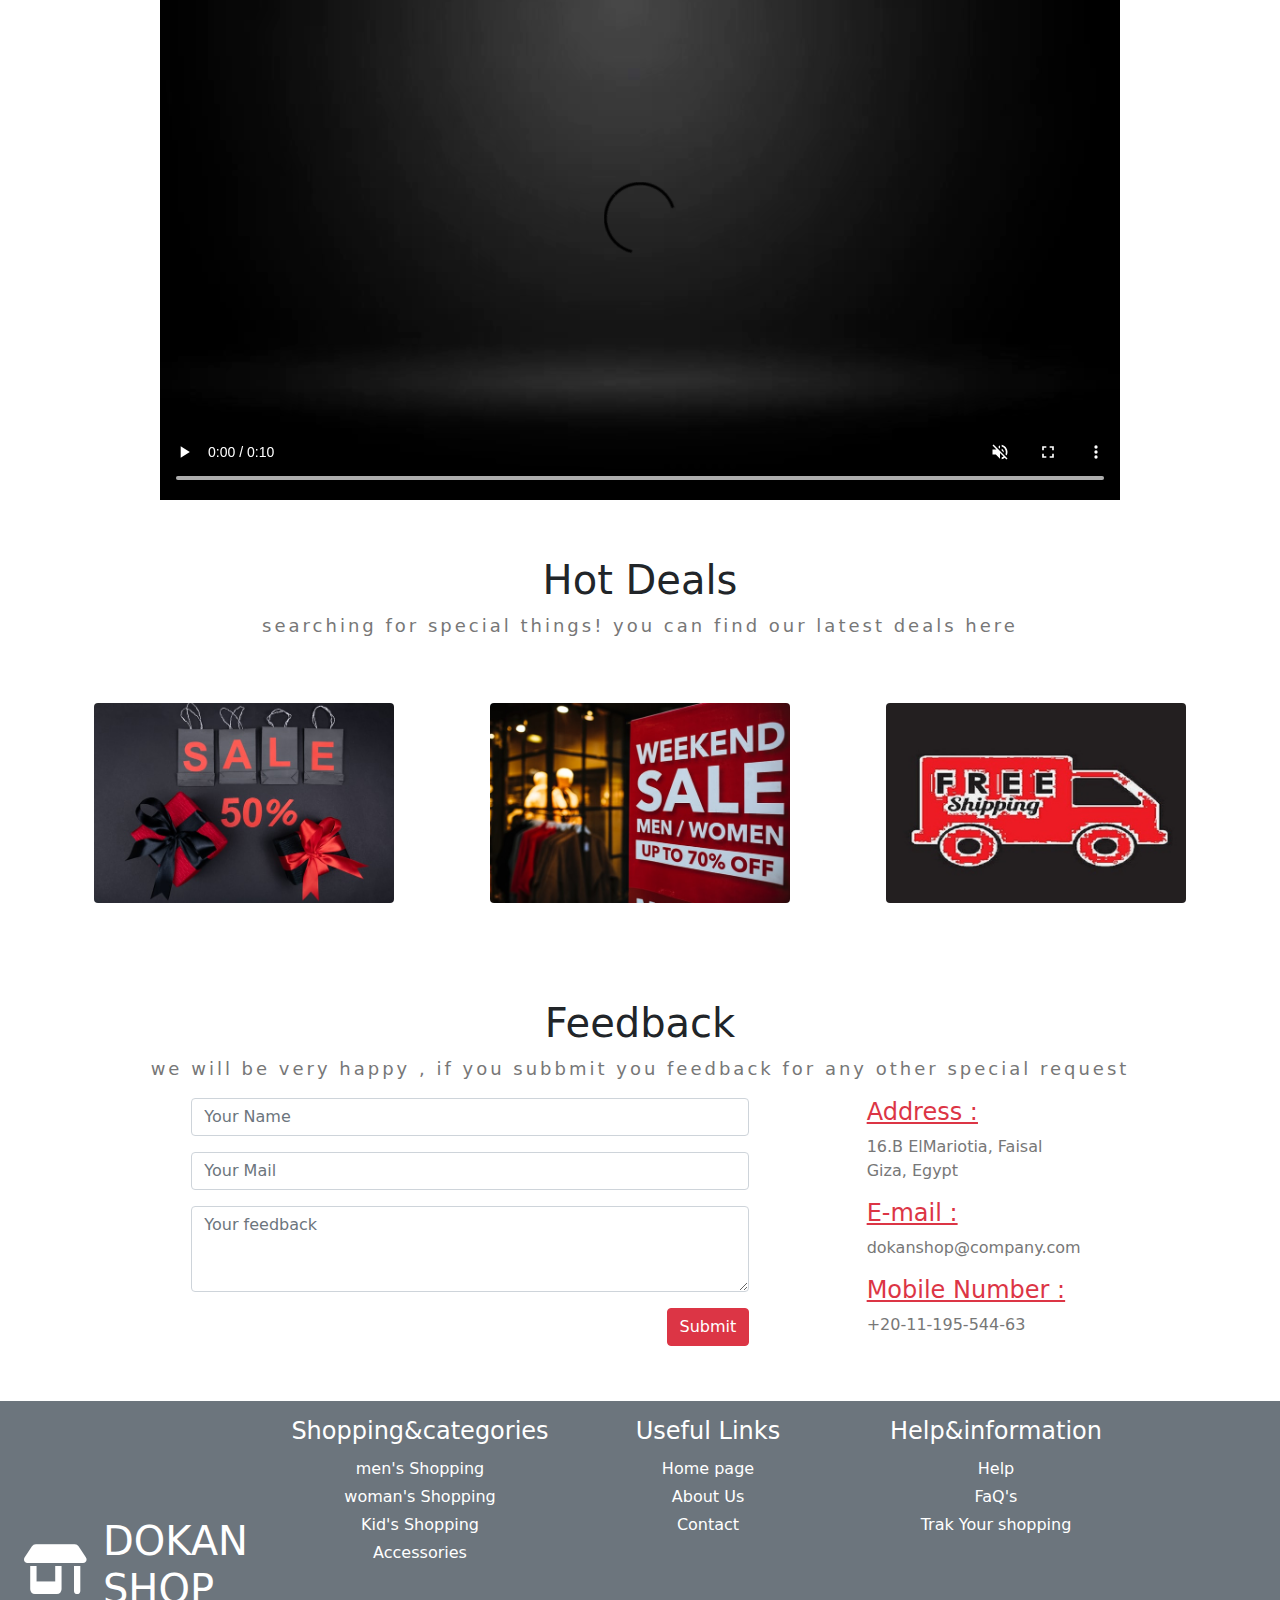
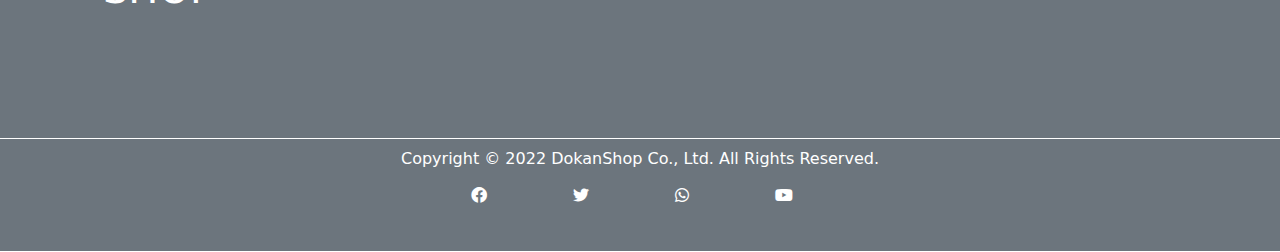
==== commit 7bfda357: "second update for responsf" ====
--- a/index.html
+++ b/index.html
@@ -86,13 +86,13 @@
   </div>
 <!-- e -->
 
-<div class="lastest w-100 " id="1111">
+<div class="lastest w-100 mt-5 " id="1111">
   <div class="lastest1 w-100 h-25 d-flex flex-column align-items-center mt-5 " >
     <div class="lastest2 mt-lg-2 ">
       <h1>Lastest prodacts</h1>
     </div>
     <div class="lastest3 ">
-      <p class="font">Here , You Can Find Our Newest Products</p>
+      <p class="font text-center">Here , You Can Find Our Newest Products</p>
     </div>
   </div>
 
@@ -138,14 +138,14 @@
 </div> 
 
 
- <div class="w-100 " >
-
-  <div class="lastest1 w-100 h-25 d-flex flex-column align-items-center mt-lg-3 " >
+ <div class="w-100  " >
+
+  <div class="lastest1 w-100 h-25 d-flex flex-column align-items-center mt-5 " >
     <div class="lastest2 mt-lg-2 ">
       <h1 class="fontt">Dokan Shop Store</h1>
     </div>
     <div class="lastest3 ">
-      <p class="font fontp">This Is Our Store In Real, Don't Miss To Visit Us</p>
+      <p class="font fontp text-center">This Is Our Store In Real, Don't Miss To Visit Us</p>
     </div>
   </div>
 <div class="d-flex justify-content-center mt-3 mb-5">
@@ -165,13 +165,13 @@
       <p class="font fontp text-center">searching for special things! you can find our latest deals here</p>
     </div>
     <div class="first d-flex flex-wrap justify-content-evenly">
-      <img src="images/first.jpg" width="450" height="300" class="rounded float-start m-lg-5 m-2" alt="error">
-    <img src="images/secound.jpg" width="450" height="300" class="rounded float-end m-lg-5 m-2" alt="error">
-    
-    
-    
-
-      <img src="images/third.jpg" width="450" height="300" class="rounded m-lg-5 m-2" alt="error">
+      <img src="images/first.jpg" height="200" width="300" class="rounded float-start m-lg-5 m-2" alt="error">
+    <img src="images/secound.jpg" height="200" width="300" class="rounded float-end m-lg-5 m-2" alt="error">
+    
+    
+    
+
+      <img src="images/third.jpg" height="200" width="300" class="rounded m-lg-5 m-2" alt="error">
     </div>
   </div>
 </div> 
@@ -179,7 +179,7 @@
 
 
  <div class="secound w-100 ">
-  <div class="lastest1 w-100 h-25 d-flex flex-column align-items-center " >
+  <div class="lastest1 w-100 h-25 d-flex flex-column align-items-center mt-5 " >
     <div class="lastest2  ">
       <h1 >Feedback</h1>
     </div>
@@ -188,8 +188,8 @@
     </div>
   </div> 
 <!-- s -->
-<div class="third container d-flex flex-wrap-reverse justify-content-evenly ">
-  <form action="" class="w-50 me-2">
+<div class="third container d-flex flex-wrap justify-content-evenly ">
+  <form action="" class="w-50 me-2 mb-3">
   <div class="mb-3 w-100 ">
     <input type="fname" class="form-control mb-lg-3" id="exampleFormControlInput1" placeholder="Your Name">
     <input type="fname" class="form-control" id="exampleFormControlInput1" placeholder="Your Mail ">
@@ -287,7 +287,7 @@
  
   <div class=" w-100 h-25 d-flex justify-content-center">
     <div class=" text-white mt-md-2 mt-sm-2">
-    <p>Copyright © 2022 DokanShop Co., Ltd. All Rights Reserved.</p>
+    <p class="text-center">Copyright © 2022 DokanShop Co., Ltd. All Rights Reserved.</p>
     <div class=" d-flex justify-content-evenly">
       <i class="fa-brands fa-facebook me-lg-3"></i>
       <i class="fa-brands fa-twitter me-lg-3"></i>
--- a/style.css
+++ b/style.css
@@ -45,8 +45,9 @@
 
 
 .maint{
-    height: 80vh;
+    height: auto;
     transform: translate(-50%,-50%);
+    width: 650px;
 }
 .maint3{
     height: 20px;
@@ -141,7 +142,9 @@
     font-size: 45px;
     font-weight: 600;
 }
-
+.maint1{
+    height: 80vh;
+}
 
 .font3{
     color: #777;
@@ -197,6 +200,9 @@
 #icon{
     font-size: 50px;
 }
+.footer11{
+    width: 90%;
+}
 
 
 @media screen and (max-width: 770px) {
@@ -206,14 +212,27 @@
     .font{
         font-size: 13px;
     }
-   
+    .rounded{
+        width:400 ;
+        height: 250;
+    }
+    .maint{
+        width: 500px !important;
+    }
   }
   @media screen and (max-width: 470px) {
     .fontt{
         font-size: 35px;
         font-weight: 500;
     }
+    .rounded{
+        width:350 ;
+        height: 200;
+    }
    .fontp{
       font-size: 11px;
    }
+   .maint{
+    width: 400px !important;
+   }
   }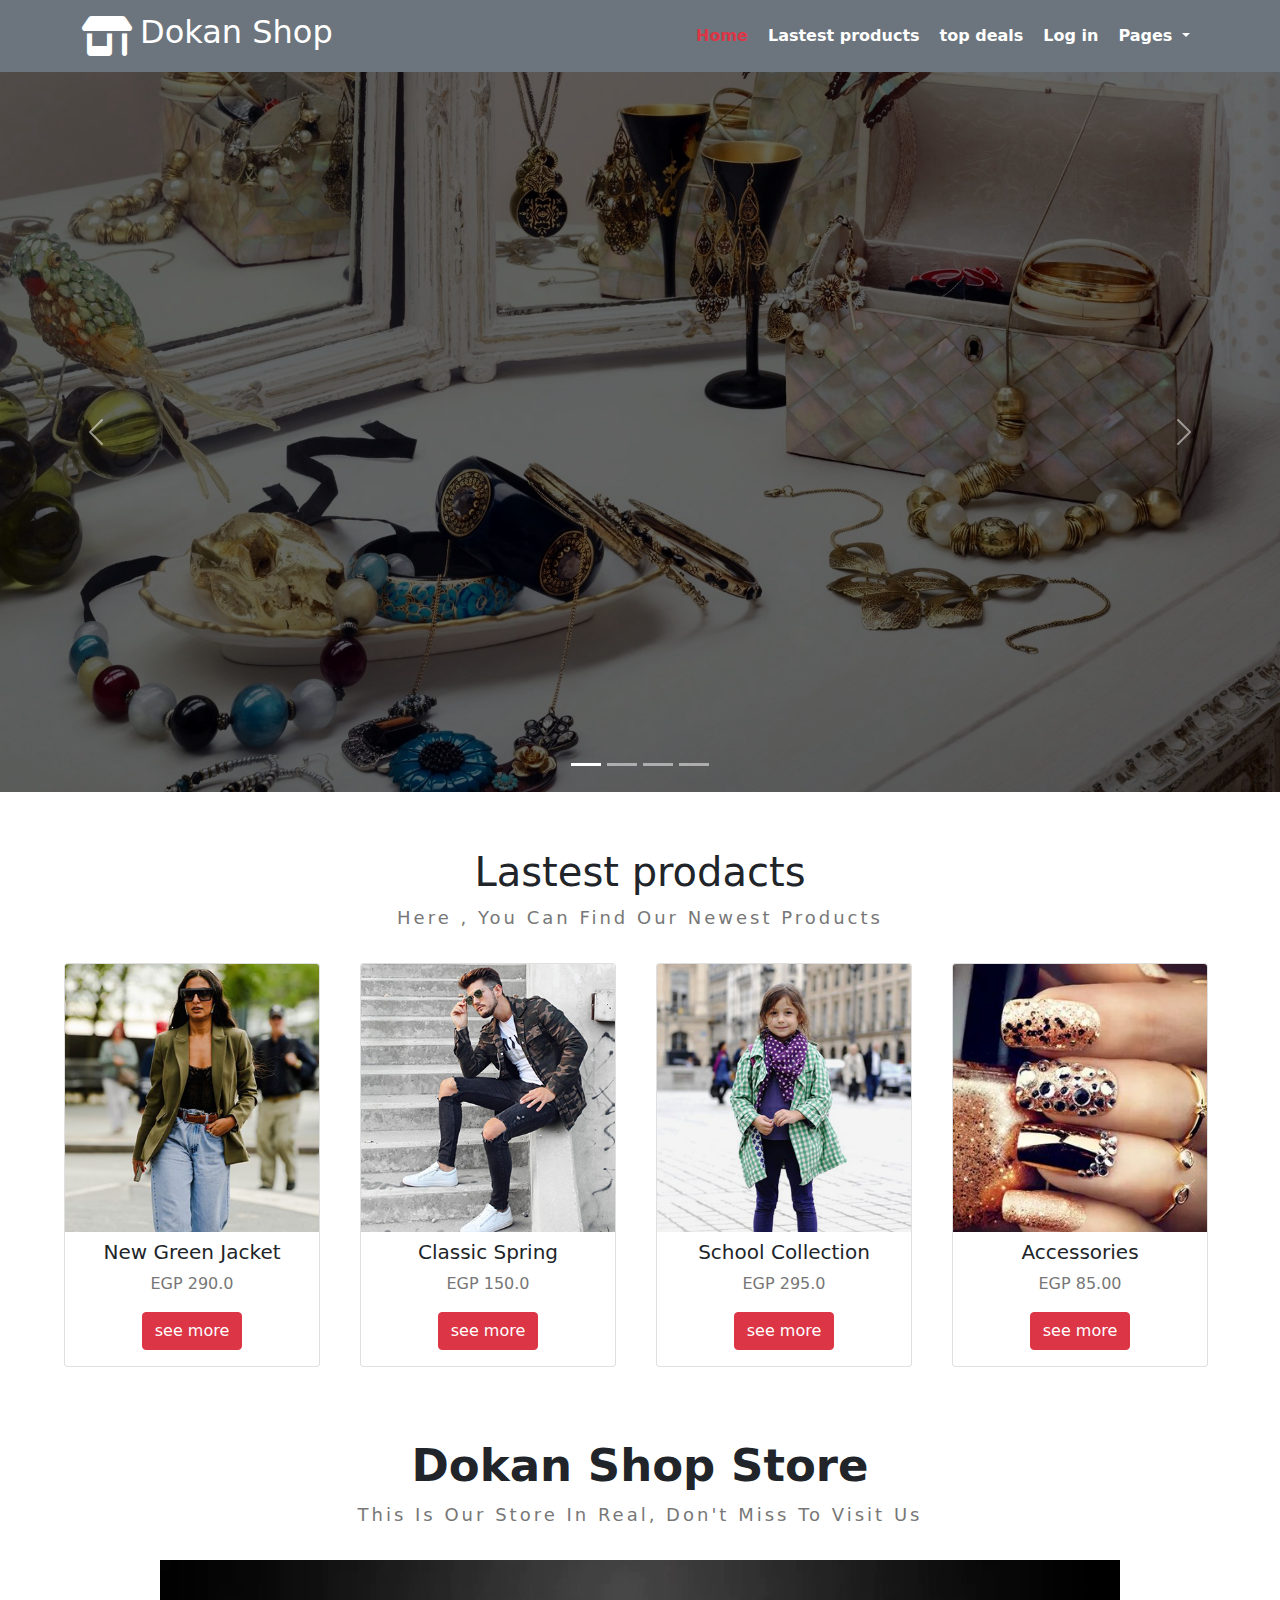
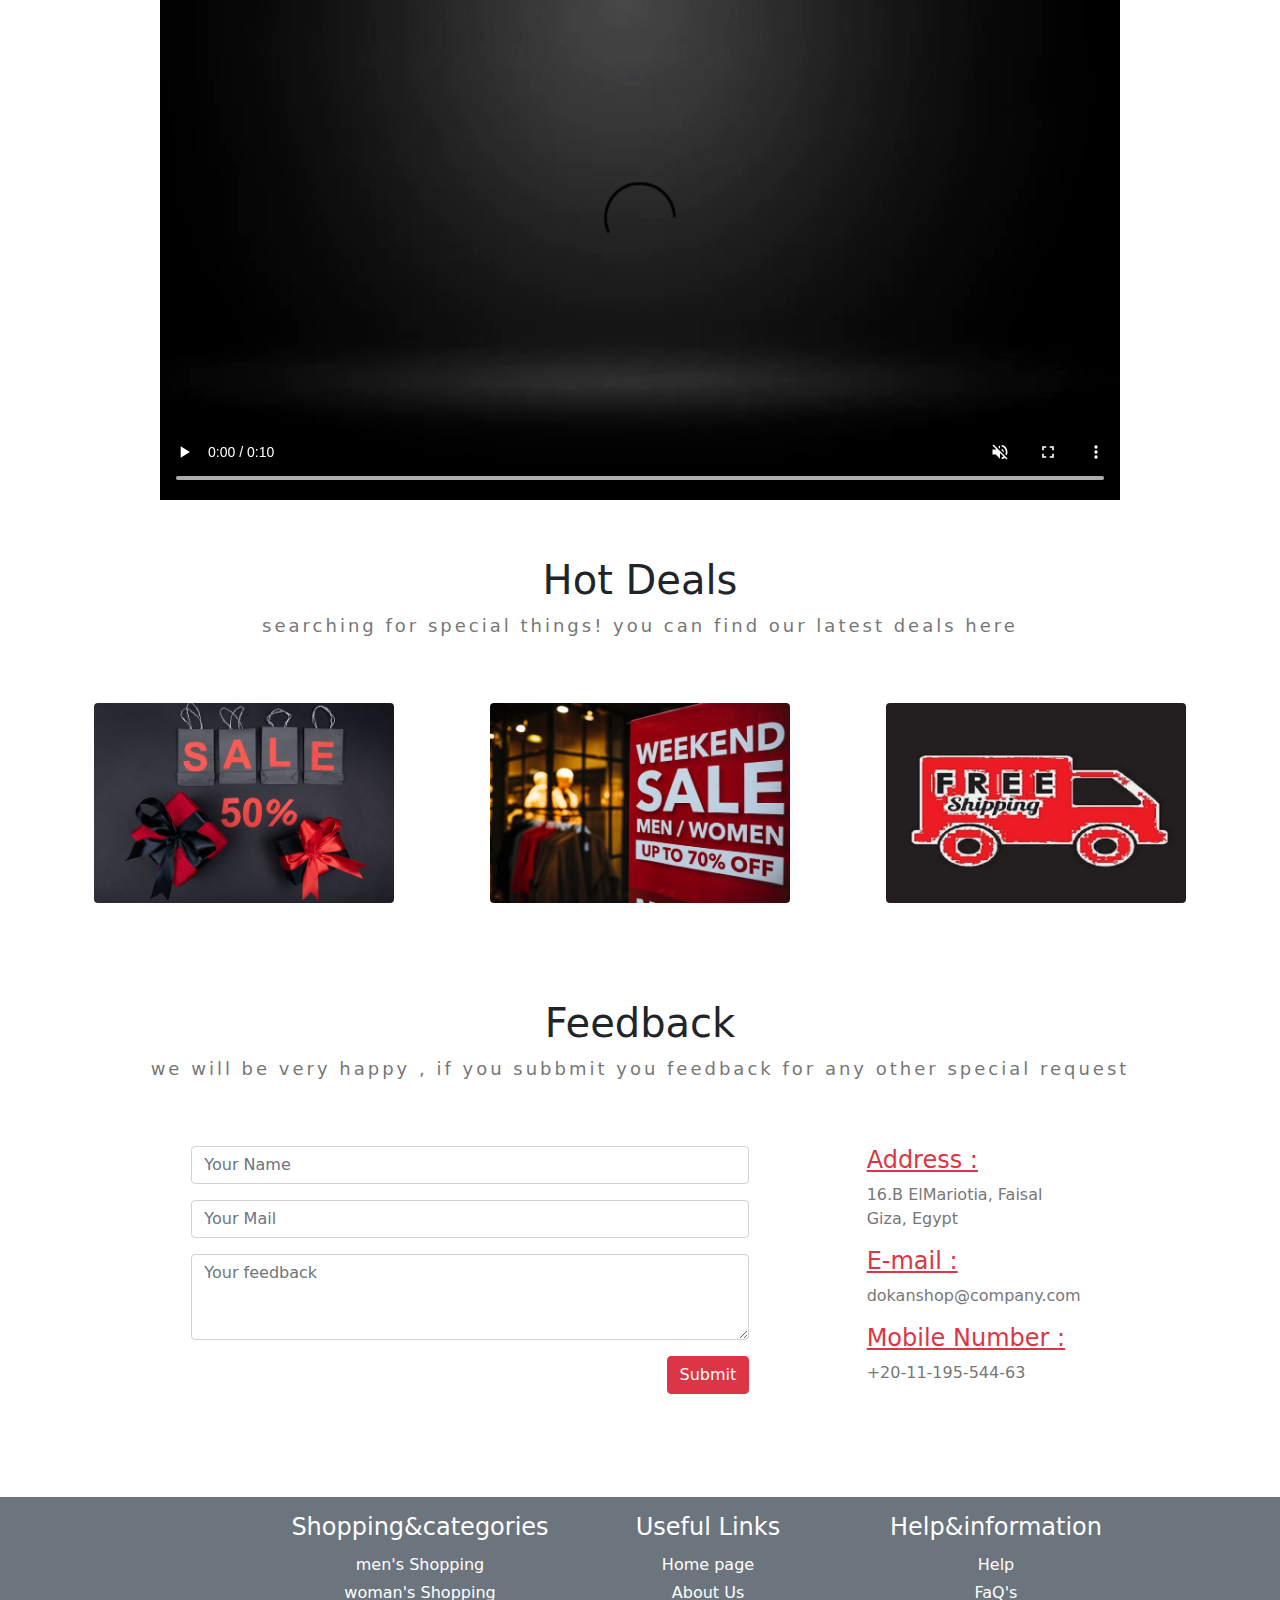
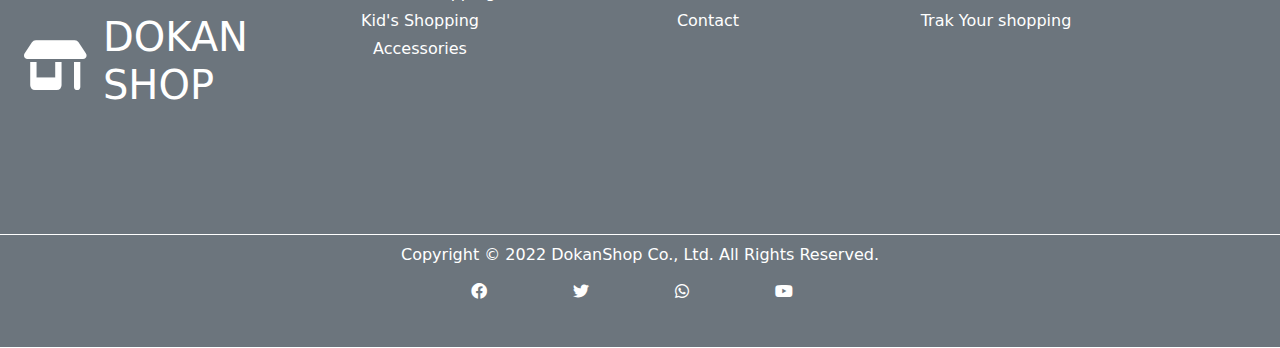
==== commit c2ef5d8d: "Update for responsef" ====
--- a/index.html
+++ b/index.html
@@ -179,7 +179,7 @@
 
 
  <div class="secound w-100 ">
-  <div class="lastest1 w-100 h-25 d-flex flex-column align-items-center mt-5 " >
+  <div class="lastest1 w-100 h-25 d-flex flex-column align-items-center mb-5 mt-5 " >
     <div class="lastest2  ">
       <h1 >Feedback</h1>
     </div>
@@ -188,8 +188,8 @@
     </div>
   </div> 
 <!-- s -->
-<div class="third container d-flex flex-wrap justify-content-evenly ">
-  <form action="" class="w-50 me-2 mb-3">
+<div class="third container d-flex flex-wrap justify-content-evenly  mt-5 mb-5">
+  <form action="" class=" me-2 mb-3 w-50">
   <div class="mb-3 w-100 ">
     <input type="fname" class="form-control mb-lg-3" id="exampleFormControlInput1" placeholder="Your Name">
     <input type="fname" class="form-control" id="exampleFormControlInput1" placeholder="Your Mail ">
@@ -302,7 +302,6 @@
 
 </div>
 </div>
-</div>
     <script src="bootstrap/popper.js"></script>
     <script src="bootstrap/bootstrap.js"></script>
 </body>
--- a/style.css
+++ b/style.css
@@ -143,7 +143,7 @@
     font-weight: 600;
 }
 .maint1{
-    height: 80vh;
+    height: 95vh;
 }
 
 .font3{
@@ -173,7 +173,7 @@
     height: 2px;
 }
 .kk{
-    height: 250vh;
+    
 }
 .cardt:hover{
 transform: scale(1.05);
